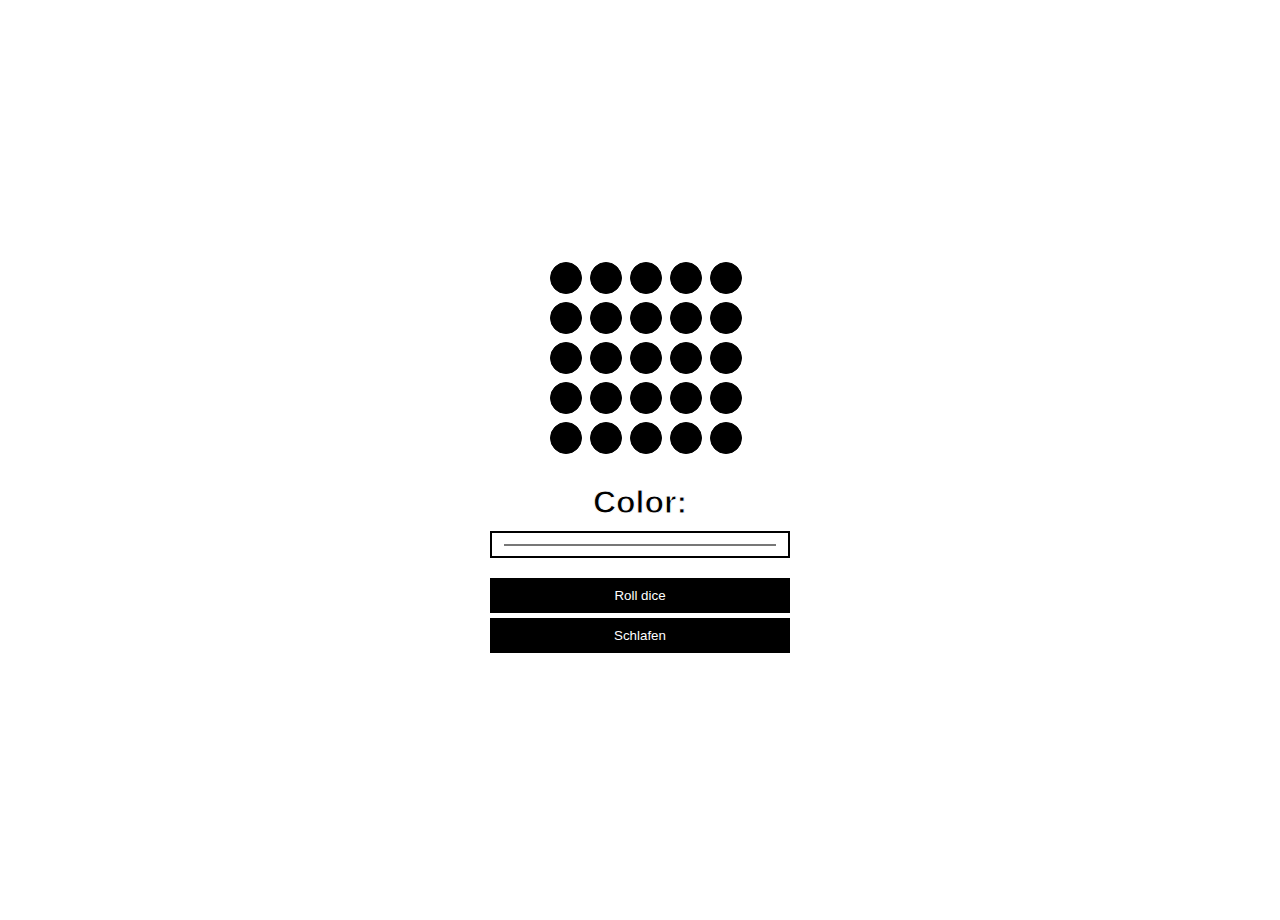
==== data/index.html @ 8df927c2 "minor tweaks" ====
<!DOCTYPE html>
<html>
<head>
    <title>Roll Dice Webpage</title>
    <meta name="viewport" content="width=device-width, initial-scale=1">
    <link rel ="stylesheet" type="text/css" href="index.css">
</head>
<body>
    <div class="container">
        <div class="led-grid">
            <div class="led" id="led4"></div><div class="led" id="led3"></div>
            <div class="led" id="led2"></div><div class="led" id="led1"></div>
            <div class="led" id="led0"></div>
            <div class="led" id="led9"></div><div class="led" id="led8"></div>
            <div class="led" id="led7"></div><div class="led" id="led6"></div>
            <div class="led" id="led5"></div>
            <div class="led" id="led14"></div><div class="led" id="led13"></div>
            <div class="led" id="led12"></div><div class="led" id="led11"></div>
            <div class="led" id="led10"></div>
            <div class="led" id="led19"></div><div class="led" id="led18"></div>
            <div class="led" id="led17"></div><div class="led" id="led16"></div>
            <div class="led" id="led15"></div>
            <div class="led" id="led24"></div><div class="led" id="led23"></div>
            <div class="led" id="led22"></div><div class="led" id="led21"></div>
            <div class="led" id="led20"></div>
        </div>
        <div class="color-picker-container">
            <h1 class="color-picker-heading">Color:</h1>
            <input type="color" id="colorPicker" class="color-picker" value="#ffffff">
        </div>
        <button class="roll-dice-btn" id="rollDiceButton"
        onclick="rollDice()">Roll dice</button>
        <button class="roll-dice-btn" id="deepSleepButton" 
        onclick="deepSleep()">Schlafen</button>
    </div>

    <script>
        var colorPicker = document.getElementById('colorPicker');
        var rollDiceButton = document.getElementById('rollDiceButton');
        var r = 255;
        var g = 255;
        var b = 255;
		var leds = [];
        for (var num = 0; num < 25; num++) {
            leds[num] = document.getElementById('led' + num);
            leds[num].dataset.state = 'off';
            leds[num].addEventListener('click', (function(num) {
                return function() {
                    if (this.dataset.state === 'off') {
                        this.style.backgroundColor = colorPicker.value;
                        this.dataset.state = 'on';
                        updateLED(num, true);
                    } else {
                        this.style.backgroundColor = 'black';
                        this.dataset.state = 'off';
                        updateLED(num, false);
                    }
                    
                };
            })(num));
        }

        colorPicker.addEventListener('input', function() {
            this.style.backgroundColor = this.value;
            r = parseInt(colorPicker.value.substring(1, 3), 16);
            g = parseInt(colorPicker.value.substring(3, 5), 16);
            b = parseInt(colorPicker.value.substring(5, 7), 16);
        });    

function updateLED(num, power) {
    var xhttp = new XMLHttpRequest();
    xhttp.onreadystatechange = function () {
        if (this.readyState == 4 && this.status == 200) {
            console.log(this.responseText);
        }
    };
    xhttp.open("POST", "/update", true);
    xhttp.setRequestHeader("Content-type", "application/x-www-form-urlencoded");
    var data;
    if (power) {
        data = `led=${num}&r=${r}&g=${g}&b=${b}`;
    } else {
        data = `led=${num}&r=0&g=0&b=0`;
    }
    xhttp.send(data);
}


function deepSleep() {

    var xhttp = new XMLHttpRequest();
    xhttp.onreadystatechange = function() {
        if (this.readyState == 4 && this.status == 200) {
            console.log(this.responseText);
        }
    };
            xhttp.open("GET", "/deepsleep", true);
            xhttp.send();         
}

function rollDice() {
    // Disable the button
    rollDiceButton.disabled = true;
    var roll = Math.floor(Math.random() * 6 + 1);
    // Make the POST request
    var xhttp = new XMLHttpRequest();
    xhttp.onreadystatechange = function() {
        if (this.readyState == 4 && this.status == 200) {
            console.log(this.responseText);
        }
    };
    xhttp.open("POST", "/rolldice", true);
    xhttp.setRequestHeader("Content-type", "application/x-www-form-urlencoded");
    var data = `result=${roll}&r=${r}&g=${g}&b=${b}`;
    xhttp.send(data);
    setTimeout(function() {
        rollDiceButton.disabled = false;
        
    }, 2000); 
}

    </script>
</body>
</html>
---- data/index.css ----
body {
    color: black;
    font-family: Arial, sans-serif;
    margin: 0;
    padding: 0;
}

.container {
    display: flex;
    flex-direction: column;
    align-items: center;
    justify-content: center;
    min-height: 100vh;
    padding: 10px;
}

.led-grid {
    display: grid;
    grid-template-columns: repeat(5, 20px);
    grid-template-rows: repeat(5, 20px);
    gap: 20px;
    margin-bottom: 20px;
}

.led {
    width: 30px;
    height: 30px;
    background: black;
    border: 1px solid black;
    border-radius: 50%;
}

.color-picker-container {
    display: flex;
    flex-direction: column;
    align-items: center;
    margin-bottom: 20px;
    width: 100%;
}

.color-picker {
    width: 100%;
    max-width: 300px;
    padding: 10px;
    background: white;
    color: black;
    border: 2px solid black;
}

.color-picker-heading {
    margin-bottom: 10px;
    -webkit-text-stroke: 1px white;
}

.roll-dice-btn {
    padding: 10px 20px;
    background: black;
    color: white;
    border: none;
    cursor: pointer;
    transition: 0.3s;
    width: 100%;
    max-width: 300px;
    margin-bottom: 5px;
}

.roll-dice-btn:hover {
    background: white;
    color: black;
    border: 2px solid black;
}

.roll-dice-btn:disabled {
    background: gray;
    cursor: not-allowed;
}

@media only screen and (max-width: 600px) {
    .color-picker,
    .roll-dice-btn {
        width: 100%;
    }
}
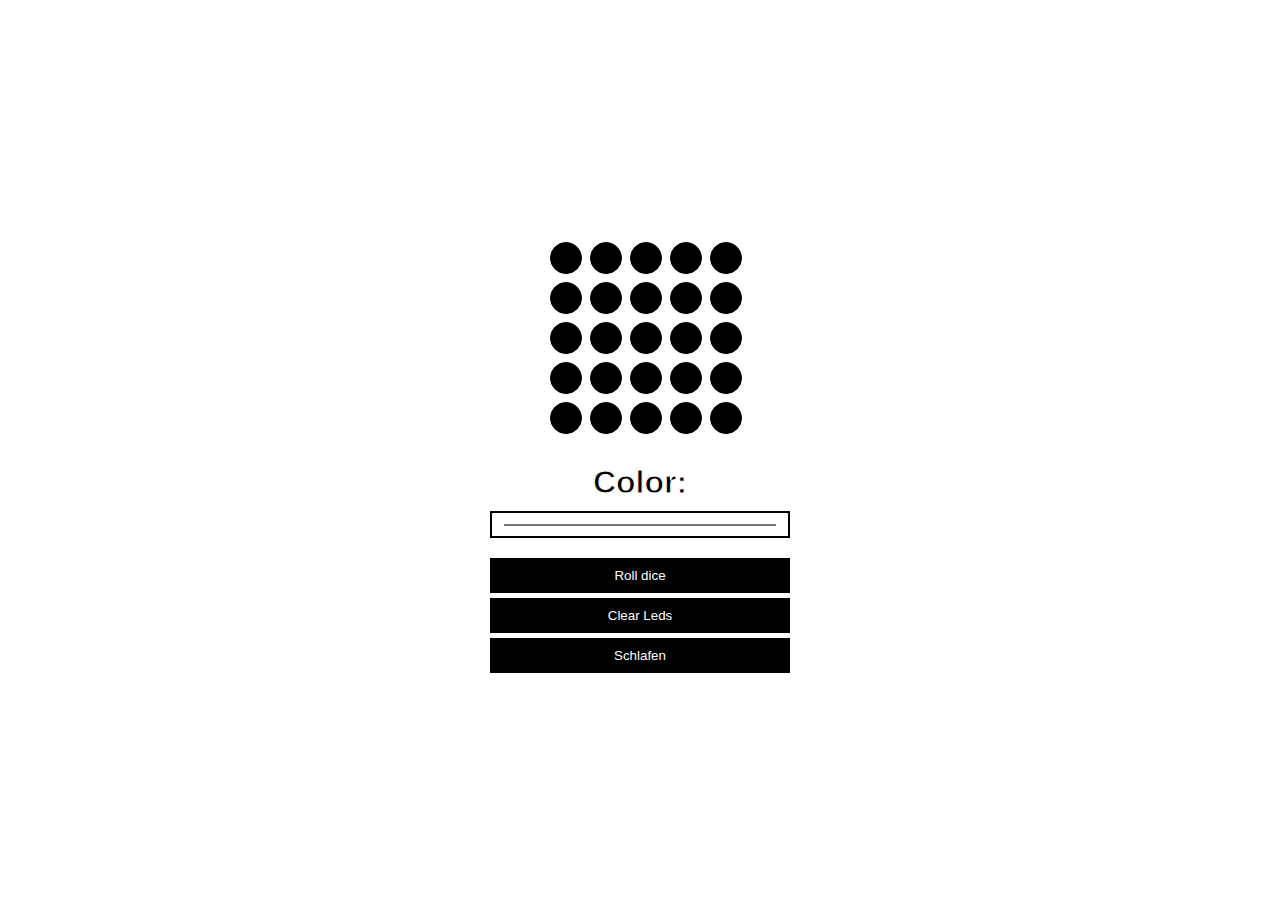
==== commit c152700f: "reordered functions and implemented LED objects" ====
--- a/data/index.html
+++ b/data/index.html
@@ -30,6 +30,8 @@
         </div>
         <button class="roll-dice-btn" id="rollDiceButton"
         onclick="rollDice()">Roll dice</button>
+        <button class="roll-dice-btn" id="clearGridButton" 
+        onclick="clearGrid()">Clear Leds</button>
         <button class="roll-dice-btn" id="deepSleepButton" 
         onclick="deepSleep()">Schlafen</button>
     </div>
@@ -41,6 +43,8 @@
         var g = 255;
         var b = 255;
 		var leds = [];
+
+        //initializing led divs and adding click event listener
         for (var num = 0; num < 25; num++) {
             leds[num] = document.getElementById('led' + num);
             leds[num].dataset.state = 'off';
@@ -49,11 +53,11 @@
                     if (this.dataset.state === 'off') {
                         this.style.backgroundColor = colorPicker.value;
                         this.dataset.state = 'on';
-                        updateLED(num, true);
+                        updateLED(num, 1);
                     } else {
                         this.style.backgroundColor = 'black';
                         this.dataset.state = 'off';
-                        updateLED(num, false);
+                        updateLED(num, 0);
                     }
                     
                 };
@@ -77,11 +81,8 @@
     xhttp.open("POST", "/update", true);
     xhttp.setRequestHeader("Content-type", "application/x-www-form-urlencoded");
     var data;
-    if (power) {
-        data = `led=${num}&r=${r}&g=${g}&b=${b}`;
-    } else {
-        data = `led=${num}&r=0&g=0&b=0`;
-    }
+    data = `led=${num}&r=${r}&g=${g}&b=${b}&power=${power}`;
+
     xhttp.send(data);
 }
 
@@ -96,6 +97,22 @@
     };
             xhttp.open("GET", "/deepsleep", true);
             xhttp.send();         
+}
+
+function clearGrid() {
+    for (var i = 0; i <= 24; i++) {
+    leds[i].style.backgroundColor = 'black';
+    leds[i].dataset.state = 'off';
+    }
+    var xhttp = new XMLHttpRequest();
+    xhttp.onreadystatechange = function() {
+        if (this.readyState == 4 && this.status == 200) {
+            console.log(this.responseText);
+        }
+    };
+    xhttp.open("GET", "/clear", true);
+    xhttp.send();
+
 }
 
 function rollDice() {
@@ -115,10 +132,8 @@
     xhttp.send(data);
     setTimeout(function() {
         rollDiceButton.disabled = false;
-        
     }, 2000); 
 }
-
     </script>
 </body>
 </html>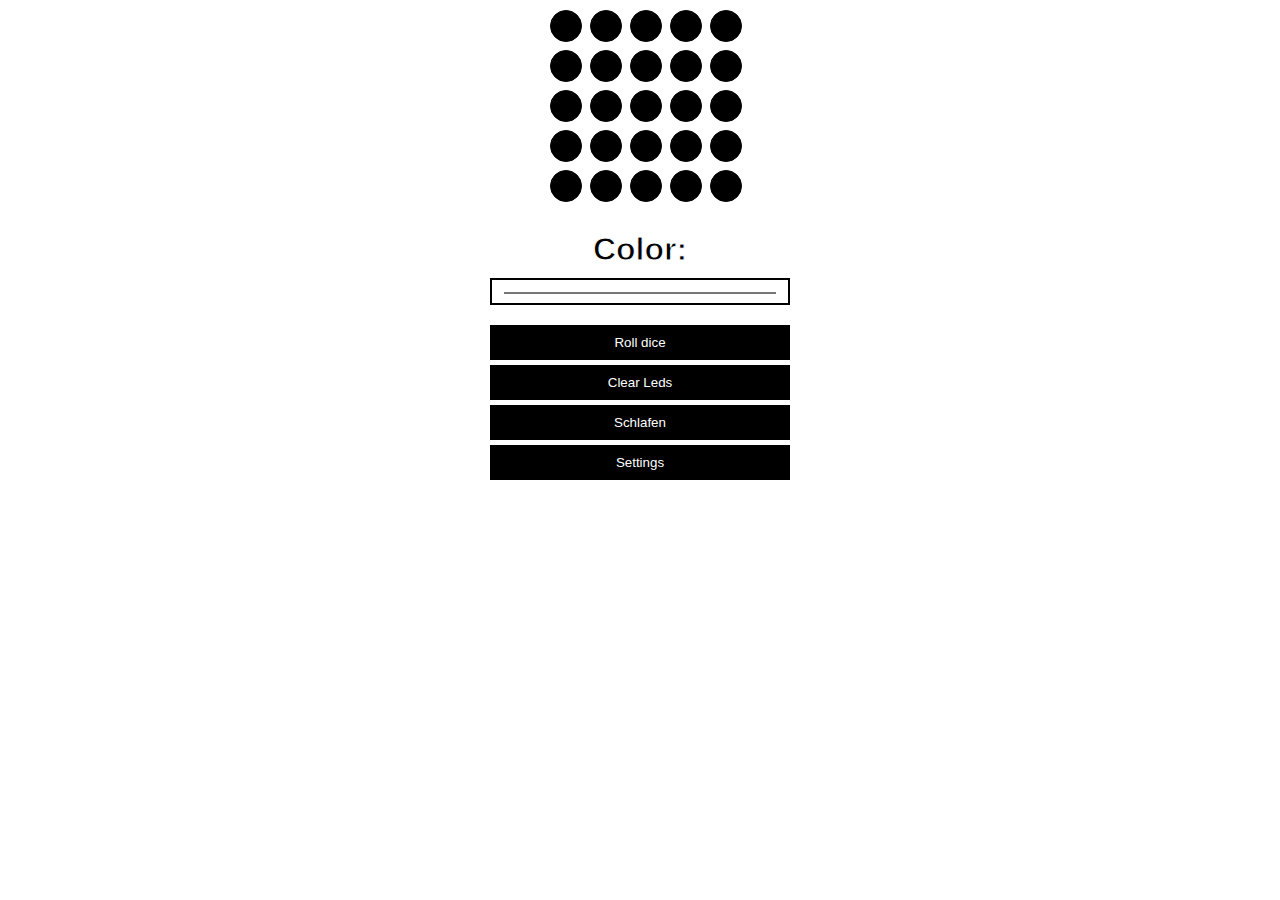
==== commit a131f272: "Settings page first demo" ====
--- a/data/index.html
+++ b/data/index.html
@@ -28,12 +28,14 @@
             <h1 class="color-picker-heading">Color:</h1>
             <input type="color" id="colorPicker" class="color-picker" value="#ffffff">
         </div>
-        <button class="roll-dice-btn" id="rollDiceButton"
+        <button class="ctrl-btn" id="rollDiceButton"
         onclick="rollDice()">Roll dice</button>
-        <button class="roll-dice-btn" id="clearGridButton" 
+        <button class="ctrl-btn" id="clearGridButton" 
         onclick="clearGrid()">Clear Leds</button>
-        <button class="roll-dice-btn" id="deepSleepButton" 
+        <button class="ctrl-btn" id="deepSleepButton" 
         onclick="deepSleep()">Schlafen</button>
+        <button class="ctrl-btn" id="settingsButton" 
+        onclick="window.location.href = 'settings.html';">Settings</button>
     </div>
 
     <script>
@@ -81,11 +83,13 @@
     xhttp.open("POST", "/update", true);
     xhttp.setRequestHeader("Content-type", "application/x-www-form-urlencoded");
     var data;
-    data = `led=${num}&r=${r}&g=${g}&b=${b}&power=${power}`;
+    if (power)
+    data = `led=${num}&r=${r}&g=${g}&b=${b}`;
+    else
+    data = `led=${num}&r=0&g=0&b=0`;
 
     xhttp.send(data);
 }
-
 
 function deepSleep() {
 
@@ -116,6 +120,11 @@
 }
 
 function rollDice() {
+    //clear grid
+    for (var i = 0; i <= 24; i++) {
+    leds[i].style.backgroundColor = 'black';
+    leds[i].dataset.state = 'off';
+    }
     // Disable the button
     rollDiceButton.disabled = true;
     var roll = Math.floor(Math.random() * 6 + 1);
--- a/data/index.css
+++ b/data/index.css
@@ -10,7 +10,7 @@
     flex-direction: column;
     align-items: center;
     justify-content: center;
-    min-height: 100vh;
+    min-height: 30vh;
     padding: 10px;
 }
 
@@ -52,7 +52,7 @@
     -webkit-text-stroke: 1px white;
 }
 
-.roll-dice-btn {
+.ctrl-btn {
     padding: 10px 20px;
     background: black;
     color: white;
@@ -64,7 +64,7 @@
     margin-bottom: 5px;
 }
 
-.roll-dice-btn:hover {
+.ctrl-btn:hover {
     background: white;
     color: black;
     border: 2px solid black;
@@ -75,6 +75,23 @@
     cursor: not-allowed;
 }
 
+.range-label {
+    display: block;
+    margin-bottom: 5px;
+    font-weight: bold;
+    color: #000000;
+  }
+
+.range-input {
+    width: 300px;
+    height: 10px;
+    margin-bottom: 10px;
+    background-color: #000000;
+    outline: none;
+    opacity: 0.7;
+    transition: opacity 0.2s;
+}
+
 @media only screen and (max-width: 600px) {
     .color-picker,
     .roll-dice-btn {
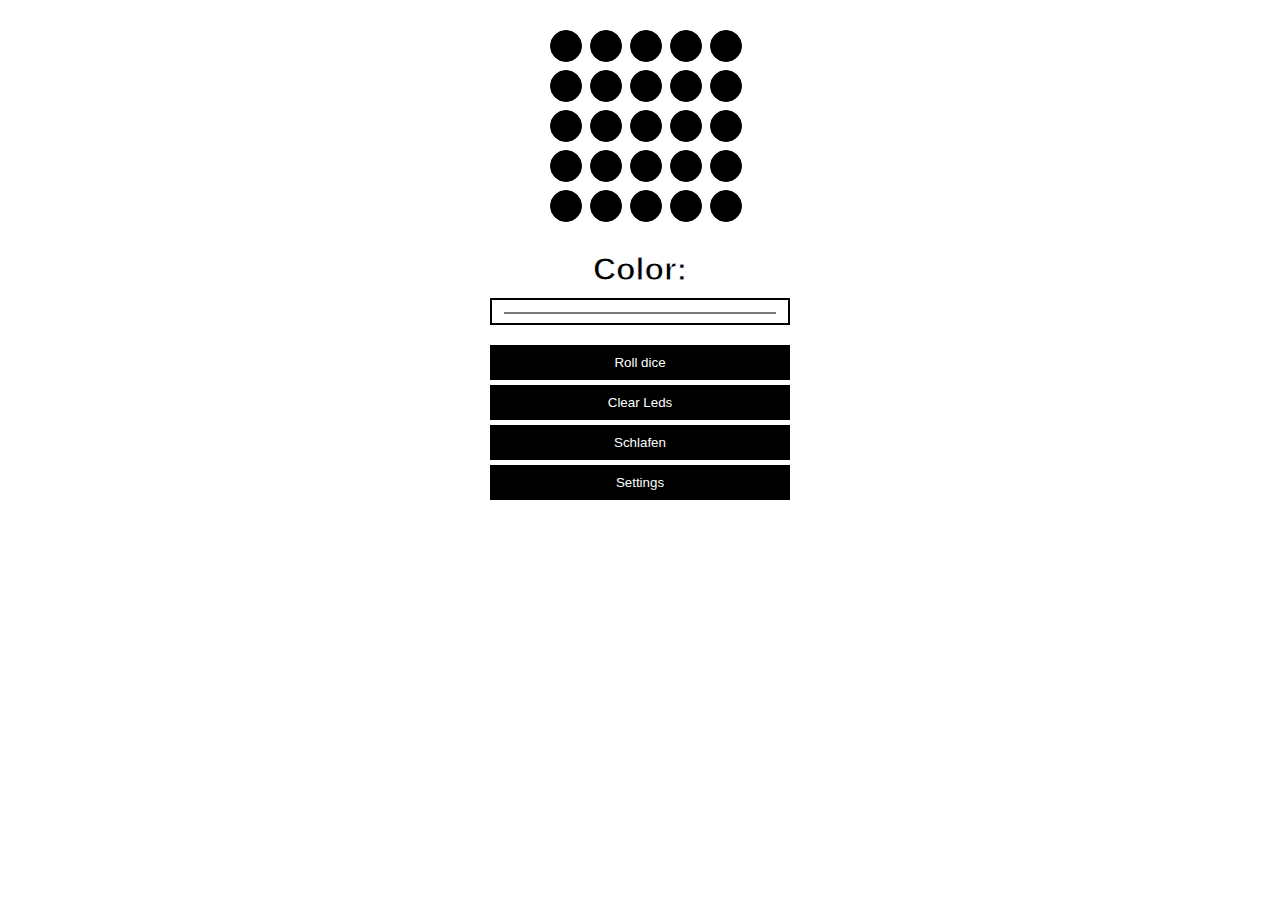
==== commit f811e70f: "Added settings to webpage" ====
--- a/data/index.html
+++ b/data/index.html
@@ -1,148 +1,175 @@
 <!DOCTYPE html>
 <html>
-<head>
-    <title>Roll Dice Webpage</title>
-    <meta name="viewport" content="width=device-width, initial-scale=1">
-    <link rel ="stylesheet" type="text/css" href="index.css">
-</head>
-<body>
-    <div class="container">
-        <div class="led-grid">
-            <div class="led" id="led4"></div><div class="led" id="led3"></div>
-            <div class="led" id="led2"></div><div class="led" id="led1"></div>
-            <div class="led" id="led0"></div>
-            <div class="led" id="led9"></div><div class="led" id="led8"></div>
-            <div class="led" id="led7"></div><div class="led" id="led6"></div>
-            <div class="led" id="led5"></div>
-            <div class="led" id="led14"></div><div class="led" id="led13"></div>
-            <div class="led" id="led12"></div><div class="led" id="led11"></div>
-            <div class="led" id="led10"></div>
-            <div class="led" id="led19"></div><div class="led" id="led18"></div>
-            <div class="led" id="led17"></div><div class="led" id="led16"></div>
-            <div class="led" id="led15"></div>
-            <div class="led" id="led24"></div><div class="led" id="led23"></div>
-            <div class="led" id="led22"></div><div class="led" id="led21"></div>
-            <div class="led" id="led20"></div>
-        </div>
-        <div class="color-picker-container">
-            <h1 class="color-picker-heading">Color:</h1>
-            <input type="color" id="colorPicker" class="color-picker" value="#ffffff">
-        </div>
-        <button class="ctrl-btn" id="rollDiceButton"
-        onclick="rollDice()">Roll dice</button>
-        <button class="ctrl-btn" id="clearGridButton" 
-        onclick="clearGrid()">Clear Leds</button>
-        <button class="ctrl-btn" id="deepSleepButton" 
-        onclick="deepSleep()">Schlafen</button>
-        <button class="ctrl-btn" id="settingsButton" 
-        onclick="window.location.href = 'settings.html';">Settings</button>
-    </div>
+	<head>
+		<title>Roll Dice Webpage</title>
+		<meta name="viewport" content="width=device-width, initial-scale=1" />
+		<link rel="stylesheet" type="text/css" href="index.css" />
+	</head>
+	<body>
+		<div class="container">
+			<div class="led-grid">
+				<div class="led" id="led4"></div>
+				<div class="led" id="led3"></div>
+				<div class="led" id="led2"></div>
+				<div class="led" id="led1"></div>
+				<div class="led" id="led0"></div>
+				<div class="led" id="led9"></div>
+				<div class="led" id="led8"></div>
+				<div class="led" id="led7"></div>
+				<div class="led" id="led6"></div>
+				<div class="led" id="led5"></div>
+				<div class="led" id="led14"></div>
+				<div class="led" id="led13"></div>
+				<div class="led" id="led12"></div>
+				<div class="led" id="led11"></div>
+				<div class="led" id="led10"></div>
+				<div class="led" id="led19"></div>
+				<div class="led" id="led18"></div>
+				<div class="led" id="led17"></div>
+				<div class="led" id="led16"></div>
+				<div class="led" id="led15"></div>
+				<div class="led" id="led24"></div>
+				<div class="led" id="led23"></div>
+				<div class="led" id="led22"></div>
+				<div class="led" id="led21"></div>
+				<div class="led" id="led20"></div>
+			</div>
+			<div class="color-picker-container">
+				<h1 class="color-picker-heading">Color:</h1>
+				<input
+					type="color"
+					id="colorPicker"
+					class="color-picker"
+					value="#ffffff"
+				/>
+			</div>
+			<button class="ctrl-btn" id="rollDiceButton" onclick="rollDice()">
+				Roll dice
+			</button>
+			<button class="ctrl-btn" id="clearGridButton" onclick="clearGrid()">
+				Clear Leds
+			</button>
+			<button class="ctrl-btn" id="deepSleepButton" onclick="deepSleep()">
+				Schlafen
+			</button>
+			<button
+				class="ctrl-btn"
+				id="settingsButton"
+				onclick="window.location.href = 'settings.html';"
+			>
+				Settings
+			</button>
+		</div>
 
-    <script>
-        var colorPicker = document.getElementById('colorPicker');
-        var rollDiceButton = document.getElementById('rollDiceButton');
-        var r = 255;
-        var g = 255;
-        var b = 255;
-		var leds = [];
+		<script>
+			var colorPicker = document.getElementById("colorPicker");
+			var rollDiceButton = document.getElementById("rollDiceButton");
+			var r = 255;
+			var g = 255;
+			var b = 255;
+			var leds = [];
 
-        //initializing led divs and adding click event listener
-        for (var num = 0; num < 25; num++) {
-            leds[num] = document.getElementById('led' + num);
-            leds[num].dataset.state = 'off';
-            leds[num].addEventListener('click', (function(num) {
-                return function() {
-                    if (this.dataset.state === 'off') {
-                        this.style.backgroundColor = colorPicker.value;
-                        this.dataset.state = 'on';
-                        updateLED(num, 1);
-                    } else {
-                        this.style.backgroundColor = 'black';
-                        this.dataset.state = 'off';
-                        updateLED(num, 0);
-                    }
-                    
-                };
-            })(num));
-        }
+			//initializing led divs and adding click event listener
+			for (var num = 0; num < 25; num++) {
+				leds[num] = document.getElementById("led" + num);
+				leds[num].dataset.state = "off";
+				leds[num].addEventListener(
+					"click",
+					(function (num) {
+						return function () {
+							if (this.dataset.state === "off") {
+								this.style.backgroundColor = colorPicker.value;
+								this.dataset.state = "on";
+								updateLED(num, 1);
+							} else {
+								this.style.backgroundColor = "black";
+								this.dataset.state = "off";
+								updateLED(num, 0);
+							}
+						};
+					})(num)
+				);
+			}
 
-        colorPicker.addEventListener('input', function() {
-            this.style.backgroundColor = this.value;
-            r = parseInt(colorPicker.value.substring(1, 3), 16);
-            g = parseInt(colorPicker.value.substring(3, 5), 16);
-            b = parseInt(colorPicker.value.substring(5, 7), 16);
-        });    
+			colorPicker.addEventListener("input", function () {
+				this.style.backgroundColor = this.value;
+				r = parseInt(colorPicker.value.substring(1, 3), 16);
+				g = parseInt(colorPicker.value.substring(3, 5), 16);
+				b = parseInt(colorPicker.value.substring(5, 7), 16);
+			});
 
-function updateLED(num, power) {
-    var xhttp = new XMLHttpRequest();
-    xhttp.onreadystatechange = function () {
-        if (this.readyState == 4 && this.status == 200) {
-            console.log(this.responseText);
-        }
-    };
-    xhttp.open("POST", "/update", true);
-    xhttp.setRequestHeader("Content-type", "application/x-www-form-urlencoded");
-    var data;
-    if (power)
-    data = `led=${num}&r=${r}&g=${g}&b=${b}`;
-    else
-    data = `led=${num}&r=0&g=0&b=0`;
+			function updateLED(num, power) {
+				var xhttp = new XMLHttpRequest();
+				xhttp.onreadystatechange = function () {
+					if (this.readyState == 4 && this.status == 200) {
+						console.log(this.responseText);
+					}
+				};
+				xhttp.open("POST", "/update", true);
+				xhttp.setRequestHeader(
+					"Content-type",
+					"application/x-www-form-urlencoded"
+				);
+				var data;
+				if (power) data = `led=${num}&r=${r}&g=${g}&b=${b}`;
+				else data = `led=${num}&r=0&g=0&b=0`;
 
-    xhttp.send(data);
-}
+				xhttp.send(data);
+			}
 
-function deepSleep() {
+			function deepSleep() {
+				var xhttp = new XMLHttpRequest();
+				xhttp.onreadystatechange = function () {
+					if (this.readyState == 4 && this.status == 200) {
+						console.log(this.responseText);
+					}
+				};
+				xhttp.open("GET", "/deepsleep", true);
+				xhttp.send();
+			}
 
-    var xhttp = new XMLHttpRequest();
-    xhttp.onreadystatechange = function() {
-        if (this.readyState == 4 && this.status == 200) {
-            console.log(this.responseText);
-        }
-    };
-            xhttp.open("GET", "/deepsleep", true);
-            xhttp.send();         
-}
+			function clearGrid() {
+				for (var i = 0; i <= 24; i++) {
+					leds[i].style.backgroundColor = "black";
+					leds[i].dataset.state = "off";
+				}
+				var xhttp = new XMLHttpRequest();
+				xhttp.onreadystatechange = function () {
+					if (this.readyState == 4 && this.status == 200) {
+						console.log(this.responseText);
+					}
+				};
+				xhttp.open("GET", "/clear", true);
+				xhttp.send();
+			}
 
-function clearGrid() {
-    for (var i = 0; i <= 24; i++) {
-    leds[i].style.backgroundColor = 'black';
-    leds[i].dataset.state = 'off';
-    }
-    var xhttp = new XMLHttpRequest();
-    xhttp.onreadystatechange = function() {
-        if (this.readyState == 4 && this.status == 200) {
-            console.log(this.responseText);
-        }
-    };
-    xhttp.open("GET", "/clear", true);
-    xhttp.send();
-
-}
-
-function rollDice() {
-    //clear grid
-    for (var i = 0; i <= 24; i++) {
-    leds[i].style.backgroundColor = 'black';
-    leds[i].dataset.state = 'off';
-    }
-    // Disable the button
-    rollDiceButton.disabled = true;
-    var roll = Math.floor(Math.random() * 6 + 1);
-    // Make the POST request
-    var xhttp = new XMLHttpRequest();
-    xhttp.onreadystatechange = function() {
-        if (this.readyState == 4 && this.status == 200) {
-            console.log(this.responseText);
-        }
-    };
-    xhttp.open("POST", "/rolldice", true);
-    xhttp.setRequestHeader("Content-type", "application/x-www-form-urlencoded");
-    var data = `result=${roll}&r=${r}&g=${g}&b=${b}`;
-    xhttp.send(data);
-    setTimeout(function() {
-        rollDiceButton.disabled = false;
-    }, 2000); 
-}
-    </script>
-</body>
-</html>+			function rollDice() {
+				//clear grid
+				for (var i = 0; i <= 24; i++) {
+					leds[i].style.backgroundColor = "black";
+					leds[i].dataset.state = "off";
+				}
+				// Disable the button
+				rollDiceButton.disabled = true;
+				var roll = Math.floor(Math.random() * 6 + 1);
+				// Make the POST request
+				var xhttp = new XMLHttpRequest();
+				xhttp.onreadystatechange = function () {
+					if (this.readyState == 4 && this.status == 200) {
+						console.log(this.responseText);
+					}
+				};
+				xhttp.open("POST", "/rolldice", true);
+				xhttp.setRequestHeader(
+					"Content-type",
+					"application/x-www-form-urlencoded"
+				);
+				var data = `result=${roll}&r=${r}&g=${g}&b=${b}`;
+				xhttp.send(data);
+				setTimeout(function () {
+					rollDiceButton.disabled = false;
+				}, 2000);
+			}
+		</script>
+	</body>
+</html>
--- a/data/index.css
+++ b/data/index.css
@@ -1,100 +1,164 @@
 body {
-    color: black;
-    font-family: Arial, sans-serif;
-    margin: 0;
-    padding: 0;
+	color: black;
+	font-family: Arial, sans-serif;
+	margin: auto;
+	padding: 20px;
 }
 
 .container {
-    display: flex;
-    flex-direction: column;
-    align-items: center;
-    justify-content: center;
-    min-height: 30vh;
-    padding: 10px;
+	display: flex;
+	flex-direction: column;
+	align-items: center;
+	justify-content: center;
+	min-height: 30vh;
+	padding: 10px;
+}
+
+.card-grid {
+	max-width: 800px;
+	margin: 0 auto;
+	display: grid;
+	grid-gap: 2rem;
+	grid-template-columns: repeat(auto-fit, minmax(300px, 1fr));
 }
 
 .led-grid {
-    display: grid;
-    grid-template-columns: repeat(5, 20px);
-    grid-template-rows: repeat(5, 20px);
-    gap: 20px;
-    margin-bottom: 20px;
+	display: grid;
+	grid-template-columns: repeat(5, 20px);
+	grid-template-rows: repeat(5, 20px);
+	gap: 20px;
+	margin-bottom: 20px;
 }
 
 .led {
-    width: 30px;
-    height: 30px;
-    background: black;
-    border: 1px solid black;
-    border-radius: 50%;
+	width: 30px;
+	height: 30px;
+	background: black;
+	border: 1px solid black;
+	border-radius: 50%;
 }
 
 .color-picker-container {
-    display: flex;
-    flex-direction: column;
-    align-items: center;
-    margin-bottom: 20px;
-    width: 100%;
+	display: flex;
+	flex-direction: column;
+	align-items: center;
+	margin-bottom: 20px;
+	width: 100%;
 }
 
 .color-picker {
-    width: 100%;
-    max-width: 300px;
-    padding: 10px;
-    background: white;
-    color: black;
-    border: 2px solid black;
+	width: 100%;
+	max-width: 300px;
+	padding: 10px;
+	background: white;
+	color: black;
+	border: 2px solid black;
 }
 
 .color-picker-heading {
-    margin-bottom: 10px;
-    -webkit-text-stroke: 1px white;
+	margin-bottom: 10px;
+	-webkit-text-stroke: 1px white;
 }
 
 .ctrl-btn {
-    padding: 10px 20px;
-    background: black;
-    color: white;
-    border: none;
-    cursor: pointer;
-    transition: 0.3s;
-    width: 100%;
-    max-width: 300px;
-    margin-bottom: 5px;
+	padding: 10px 20px;
+	background: black;
+	color: white;
+	border: none;
+	cursor: pointer;
+	transition: 0.3s;
+	width: 100%;
+	max-width: 300px;
+	margin-bottom: 5px;
 }
 
 .ctrl-btn:hover {
-    background: white;
-    color: black;
-    border: 2px solid black;
+	background: white;
+	color: black;
+	border: 2px solid black;
 }
 
 .roll-dice-btn:disabled {
-    background: gray;
-    cursor: not-allowed;
+	background: gray;
+	cursor: not-allowed;
 }
 
 .range-label {
-    display: block;
-    margin-bottom: 5px;
-    font-weight: bold;
-    color: #000000;
-  }
+	display: block;
+	margin-bottom: 5px;
+	font-weight: bold;
+	color: #000000;
+}
 
 .range-input {
-    width: 300px;
-    height: 10px;
-    margin-bottom: 10px;
-    background-color: #000000;
-    outline: none;
-    opacity: 0.7;
-    transition: opacity 0.2s;
+	width: 300px;
+	height: 10px;
+	margin-bottom: 10px;
+	background-color: #000000;
+	outline: none;
+	opacity: 0.7;
+	transition: opacity 0.2s;
+}
+
+/* Styles for the modal */
+.modal-overlay {
+	position: fixed;
+	top: 0;
+	left: 0;
+	width: 100%;
+	height: 100%;
+	background-color: rgba(0, 0, 0, 0.5);
+	display: none;
+	align-items: center;
+	justify-content: center;
+}
+
+.modal-content {
+	background-color: #ffffff;
+	padding: 18px;
+	padding-top: 10px;
+	padding-left: 10px;
+	border-radius: 5px;
+	width: 270px;
+	display: flex;
+	flex-direction: column;
+	align-items: center;
+}
+
+.modal-form label {
+	display: block;
+	margin-bottom: 5px;
+}
+
+.modal-form input[type="text"],
+.modal-form input[type="password"] {
+	width: 100%;
+	max-width: 300px;
+	padding: 5px;
+	margin-bottom: 10px;
+}
+
+.modal-form input[type="submit"] {
+	background-color: #333333;
+	color: #ffffff;
+	padding: 10px 20px;
+	padding-top: 5px;
+	border: none;
+	border-radius: 3px;
+	cursor: pointer;
+}
+
+.modal-close {
+	position: relative;
+	left: 130px;
+	font-size: 20px;
+	color: #000000;
+	cursor: pointer;
 }
 
 @media only screen and (max-width: 600px) {
-    .color-picker,
-    .roll-dice-btn {
-        width: 100%;
-    }
-}+	.color-picker,
+	.roll-dice-btn {
+		width: 100%;
+	}
+}
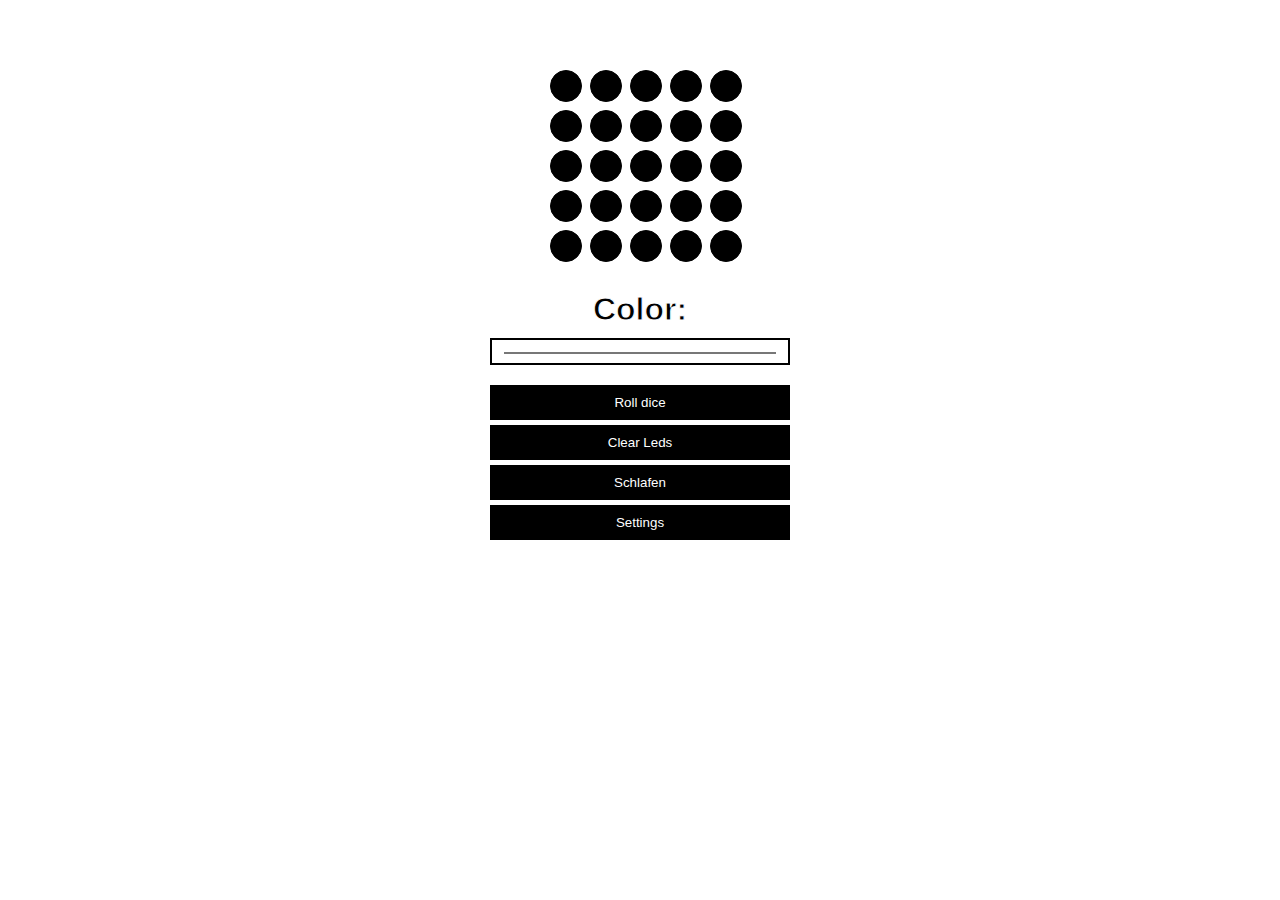
==== commit e60b9660: "fixes for webpage and handling of settings" ====
--- a/data/index.html
+++ b/data/index.html
@@ -68,6 +68,15 @@
 			var g = 255;
 			var b = 255;
 			var leds = [];
+			const patterns = [
+				[], // symbol 0
+				[12], // symbol 1
+				[4, 20], // symbol 2
+				[4, 12, 20], // symbol 3
+				[0, 4, 20, 24], // symbol 4
+				[0, 4, 12, 20, 24], // symbol 5
+				[0, 4, 10, 14, 20, 24], // symbol 6
+			];
 
 			//initializing led divs and adding click event listener
 			for (var num = 0; num < 25; num++) {
@@ -168,6 +177,11 @@
 				xhttp.send(data);
 				setTimeout(function () {
 					rollDiceButton.disabled = false;
+					const pattern = patterns[roll];
+					pattern.forEach(function (element) {
+						leds[element].style.backgroundColor = colorPicker.value;
+						leds[element].dataset.state = "on";
+					});
 				}, 2000);
 			}
 		</script>
--- a/data/index.css
+++ b/data/index.css
@@ -12,6 +12,14 @@
 	justify-content: center;
 	min-height: 30vh;
 	padding: 10px;
+}
+
+.page-container {
+	/* background-color: black;
+	height: 100vh; */
+	display: flex;
+	justify-content: center;
+	align-items: center;
 }
 
 .card-grid {
@@ -27,6 +35,7 @@
 	grid-template-columns: repeat(5, 20px);
 	grid-template-rows: repeat(5, 20px);
 	gap: 20px;
+	margin-top: 40px;
 	margin-bottom: 20px;
 }
 
@@ -78,7 +87,7 @@
 	border: 2px solid black;
 }
 
-.roll-dice-btn:disabled {
+.ctrl-btn:disabled {
 	background: gray;
 	cursor: not-allowed;
 }
@@ -100,6 +109,21 @@
 	transition: opacity 0.2s;
 }
 
+.modal-form .password-toggle {
+	display: flex;
+	align-items: center;
+	color: #aaaaaa;
+}
+
+.modal-form .password-toggle .toggle-icon {
+	margin-left: 10px;
+	cursor: pointer;
+}
+
+.modal-form .password-toggle .toggle-icon:hover {
+	color: #000000;
+}
+
 /* Styles for the modal */
 .modal-overlay {
 	position: fixed;
@@ -119,7 +143,7 @@
 	padding-top: 10px;
 	padding-left: 10px;
 	border-radius: 5px;
-	width: 270px;
+	width: 300px;
 	display: flex;
 	flex-direction: column;
 	align-items: center;
@@ -131,21 +155,34 @@
 }
 
 .modal-form input[type="text"],
-.modal-form input[type="password"] {
-	width: 100%;
+.modal-form input[type="password"],
+.modal-form input[type="submit"] {
+	width: 100%;
+	padding: 10px;
+	margin-bottom: 5px;
+	margin-top: 8px;
+	box-sizing: border-box;
 	max-width: 300px;
-	padding: 5px;
-	margin-bottom: 10px;
 }
 
 .modal-form input[type="submit"] {
-	background-color: #333333;
-	color: #ffffff;
-	padding: 10px 20px;
-	padding-top: 5px;
+	background: black;
+	color: white;
 	border: none;
-	border-radius: 3px;
-	cursor: pointer;
+	cursor: pointer;
+	transition: 0.3s;
+}
+
+.modal-form input[type="submit"]:hover {
+	background: white;
+	color: black;
+	border: 2px solid black;
+}
+
+.modal-form input[type="submit"]:hover {
+	background: white;
+	color: black;
+	border: 2px solid black;
 }
 
 .modal-close {
